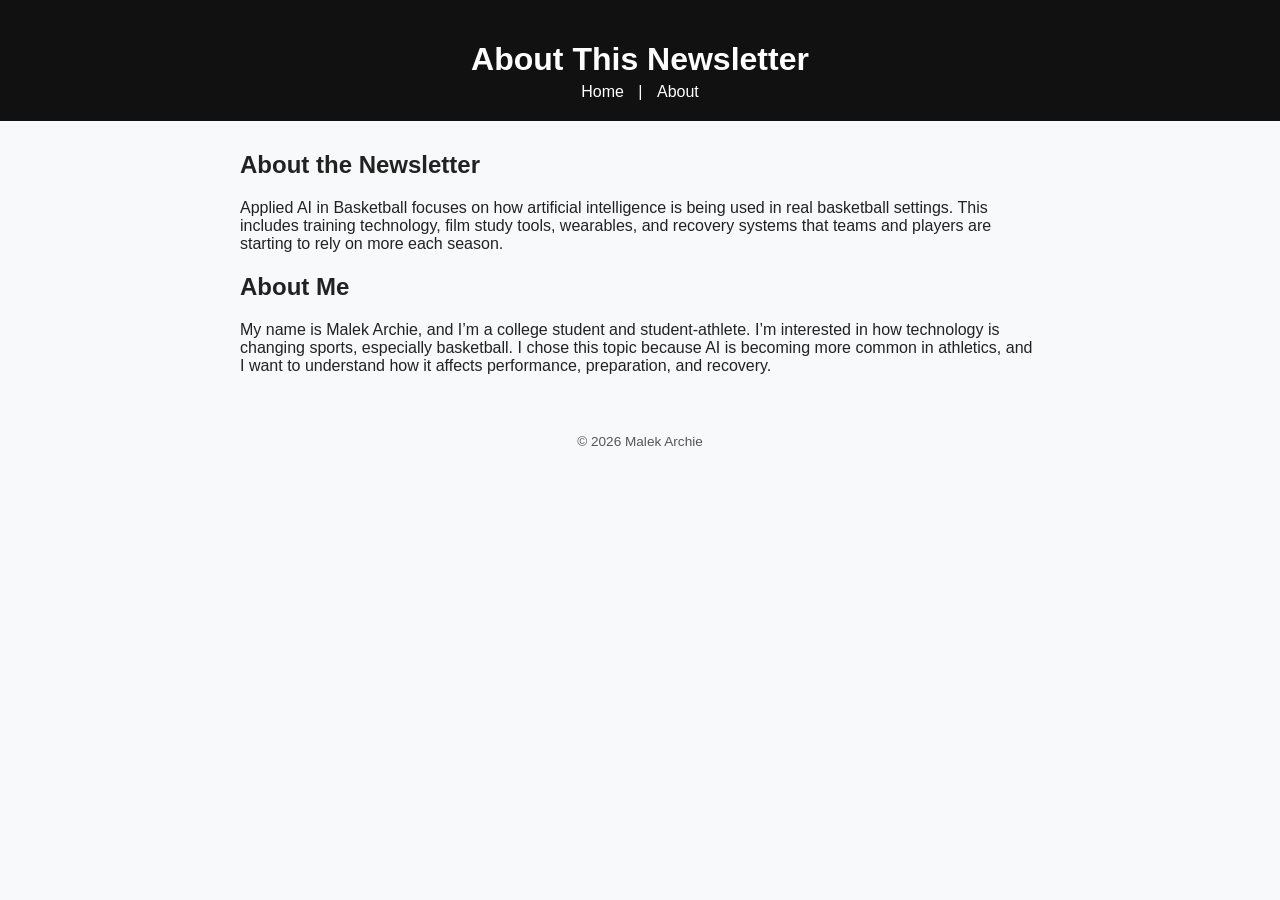
==== about.html @ 7bfc9977 "Create about.html" ====
<!DOCTYPE html>
<html lang="en">
<head>
    <meta charset="UTF-8">
    <title>About – Applied AI in Basketball</title>
    <meta name="viewport" content="width=device-width, initial-scale=1.0">
    <link rel="stylesheet" href="style.css">
</head>
<body>
    <header>
        <h1>About This Newsletter</h1>
        <nav>
            <a href="index.html">Home</a> |
            <a href="about.html">About</a>
        </nav>
    </header>

    <main>
        <h2>About the Newsletter</h2>
        <p>
            Applied AI in Basketball focuses on how artificial intelligence is being used in real basketball settings.
            This includes training technology, film study tools, wearables, and recovery systems that teams and players
            are starting to rely on more each season.
        </p>

        <h2>About Me</h2>
        <p>
            My name is Malek Archie, and I’m a college student and student-athlete. I’m interested in how technology
            is changing sports, especially basketball. I chose this topic because AI is becoming more common in
            athletics, and I want to understand how it affects performance, preparation, and recovery.
        </p>
    </main>

    <footer>
        <p>&copy; 2026 Malek Archie</p>
    </footer>
</body>
</html>
---- style.css ----
body {
    font-family: Arial, Helvetica, sans-serif;
    margin: 0;
    padding: 0;
    background-color: #f8f9fa;
    color: #222;
}

header {
    background-color: #111;
    color: #fff;
    padding: 20px;
    text-align: center;
}

header h1 {
    margin-bottom: 5px;
}

.tagline {
    font-size: 0.95rem;
    color: #ccc;
}

nav a {
    color: #fff;
    margin: 0 10px;
    text-decoration: none;
}

nav a:hover {
    text-decoration: underline;
}

main {
    max-width: 800px;
    margin: 30px auto;
    padding: 0 20px;
}

.post-list {
    list-style: none;
    padding: 0;
}

.post-list li {
    margin-bottom: 15px;
}

.post-list a {
    font-weight: bold;
    color: #0056b3;
    text-decoration: none;
}

.post-list a:hover {
    text-decoration: underline;
}

.date {
    display: block;
    font-size: 0.85rem;
    color: #666;
}

article h2 {
    margin-top: 0;
}

footer {
    text-align: center;
    padding: 15px;
    font-size: 0.85rem;
    color: #555;
}
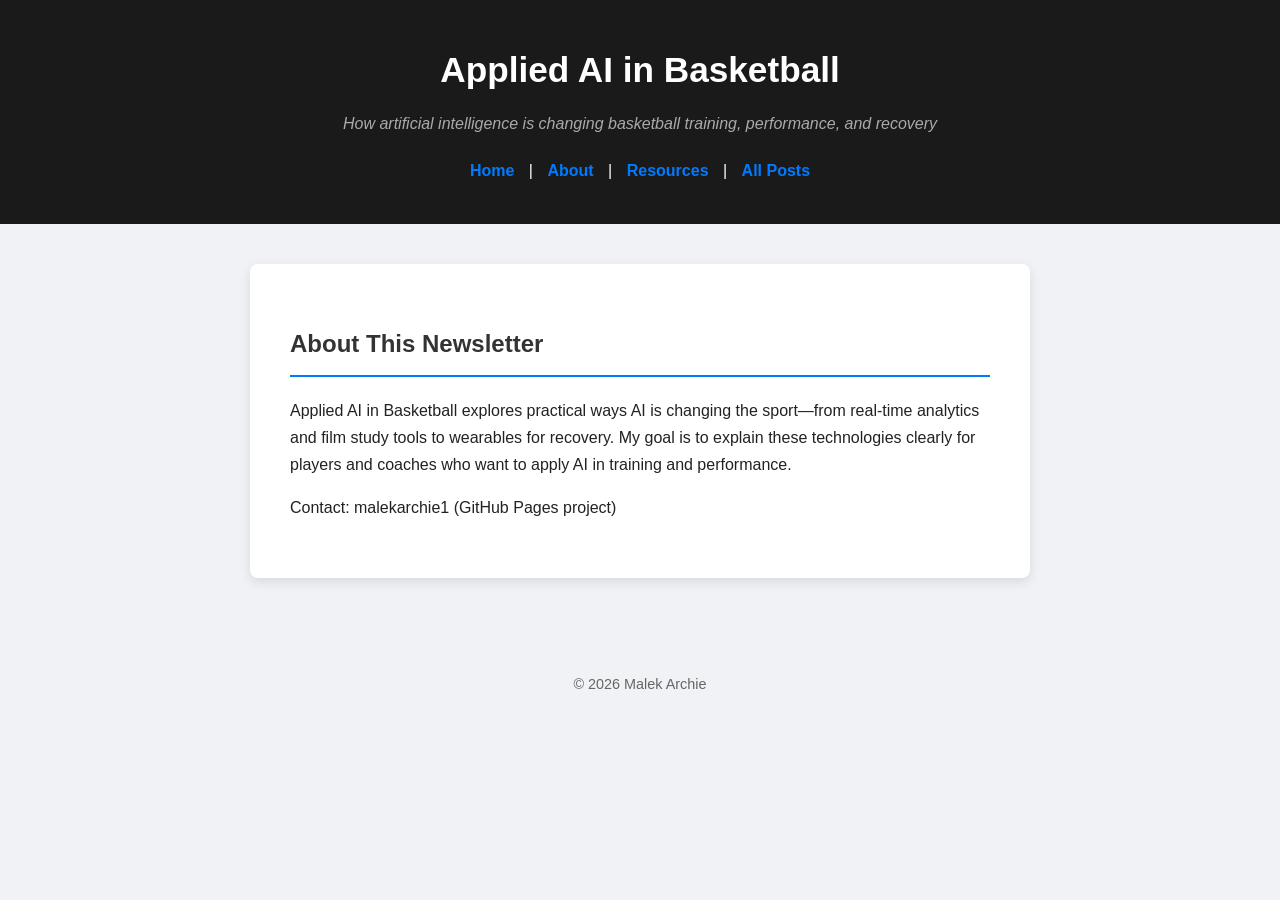
==== commit 86be0e91: "Update about.html" ====
--- a/about.html
+++ b/about.html
@@ -2,37 +2,32 @@
 <html lang="en">
 <head>
     <meta charset="UTF-8">
-    <title>About – Applied AI in Basketball</title>
+    <title>About - Applied AI in Basketball</title>
     <meta name="viewport" content="width=device-width, initial-scale=1.0">
     <link rel="stylesheet" href="style.css">
 </head>
 <body>
-    <header>
-        <h1>About This Newsletter</h1>
-        <nav>
-            <a href="index.html">Home</a> |
-            <a href="about.html">About</a>
-        </nav>
-    </header>
 
-    <main>
-        <h2>About the Newsletter</h2>
-        <p>
-            Applied AI in Basketball focuses on how artificial intelligence is being used in real basketball settings.
-            This includes training technology, film study tools, wearables, and recovery systems that teams and players
-            are starting to rely on more each season.
-        </p>
+<header>
+    <h1>Applied AI in Basketball</h1>
+    <p class="tagline">How artificial intelligence is changing basketball training, performance, and recovery</p>
+    <nav>
+        <a href="index.html">Home</a> |
+        <a href="about.html">About</a> |
+        <a href="resources.html">Resources</a> |
+        <a href="index.html#posts">All Posts</a>
+    </nav>
+</header>
 
-        <h2>About Me</h2>
-        <p>
-            My name is Malek Archie, and I’m a college student and student-athlete. I’m interested in how technology
-            is changing sports, especially basketball. I chose this topic because AI is becoming more common in
-            athletics, and I want to understand how it affects performance, preparation, and recovery.
-        </p>
-    </main>
+<main>
+    <h2>About This Newsletter</h2>
+    <p>Applied AI in Basketball explores practical ways AI is changing the sport—from real-time analytics and film study tools to wearables for recovery. My goal is to explain these technologies clearly for players and coaches who want to apply AI in training and performance.</p>
+    <p>Contact: malekarchie1 (GitHub Pages project)</p>
+</main>
 
-    <footer>
-        <p>&copy; 2026 Malek Archie</p>
-    </footer>
+<footer>
+    <p>&copy; 2026 Malek Archie</p>
+</footer>
+
 </body>
 </html>
--- a/style.css
+++ b/style.css
@@ -1,75 +1,147 @@
+/* MODERN DESIGN SYSTEM */
 body {
-    font-family: Arial, Helvetica, sans-serif;
+    font-family: 'Helvetica Neue', Arial, sans-serif;
+    line-height: 1.7;
+    color: #222;
+    background-color: #f0f2f5; /* Grey background */
     margin: 0;
     padding: 0;
-    background-color: #f8f9fa;
-    color: #222;
 }
 
+/* HEADER */
 header {
-    background-color: #111;
-    color: #fff;
-    padding: 20px;
+    background-color: #1a1a1a; /* Dark header */
+    color: white;
+    padding: 40px 20px;
     text-align: center;
 }
 
-header h1 {
-    margin-bottom: 5px;
+header h1 { 
+    margin: 0; 
+    font-size: 2.2rem; 
 }
 
-.tagline {
-    font-size: 0.95rem;
-    color: #ccc;
+.tagline { 
+    color: #aaa; 
+    font-style: italic; 
+    margin-top: 10px; 
 }
 
-nav a {
-    color: #fff;
-    margin: 0 10px;
-    text-decoration: none;
+/* NAVIGATION */
+nav { 
+    margin-top: 20px; 
+}
+
+nav a { 
+    text-decoration: none; 
+    color: #007bff; 
+    font-weight: bold; 
+    margin: 0 10px; 
+    transition: color 0.3s, text-decoration 0.3s;
 }
 
 nav a:hover {
+    color: #0056b3;
     text-decoration: underline;
 }
 
-main {
-    max-width: 800px;
-    margin: 30px auto;
-    padding: 0 20px;
+/* HERO FEATURED POST (Optional for homepage) */
+.hero {
+    background-color: #007bff;
+    color: white;
+    padding: 30px;
+    border-radius: 8px;
+    text-align: center;
+    margin-bottom: 40px;
 }
 
-.post-list {
-    list-style: none;
-    padding: 0;
+.hero h2 { 
+    margin: 0 0 10px 0; 
 }
 
-.post-list li {
-    margin-bottom: 15px;
+.hero p { 
+    font-size: 1.1rem; 
 }
 
-.post-list a {
+.hero a {
+    color: white;
     font-weight: bold;
-    color: #0056b3;
     text-decoration: none;
+    border: 1px solid white;
+    padding: 8px 16px;
+    border-radius: 4px;
+    transition: background-color 0.3s, color 0.3s;
+}
+
+.hero a:hover {
+    background-color: white;
+    color: #007bff;
+}
+
+/* MAIN CONTENT BOX */
+main {
+    max-width: 700px;
+    margin: 40px auto;
+    padding: 40px;
+    background-color: #ffffff; /* White content box */
+    border-radius: 8px;
+    box-shadow: 0 4px 12px rgba(0,0,0,0.1);
+}
+
+/* HEADINGS */
+h2 { 
+    border-bottom: 2px solid #007bff; 
+    padding-bottom: 10px; 
+    color: #333; 
+}
+
+/* POST LIST STYLING */
+.post-list { 
+    list-style: none; 
+    padding: 0; 
+}
+
+.post-list li { 
+    padding: 20px 0; 
+    border-bottom: 1px solid #eee; 
+}
+
+.post-list a { 
+    font-size: 1.25rem; 
+    color: #007bff; 
+    text-decoration: none; 
+    display: block;
+    margin-bottom: 5px;
 }
 
 .post-list a:hover {
     text-decoration: underline;
 }
 
-.date {
-    display: block;
-    font-size: 0.85rem;
-    color: #666;
+.date { 
+    color: #777; 
+    font-size: 0.85rem; 
 }
 
-article h2 {
-    margin-top: 0;
+/* POST IMAGES */
+.post-image {
+    width: 100%;
+    height: auto;
+    border-radius: 8px;
+    margin: 20px 0;
 }
 
-footer {
-    text-align: center;
-    padding: 15px;
-    font-size: 0.85rem;
-    color: #555;
+/* FOOTER */
+footer { 
+    text-align: center; 
+    padding: 40px; 
+    color: #666; 
+    font-size: 0.9rem; 
 }
+
+/* RESPONSIVE MOBILE ADJUSTMENTS */
+@media (max-width: 600px) {
+    footer { padding: 20px; font-size: 0.8rem; }
+    main { padding: 20px; margin: 20px; }
+    header { padding: 30px 15px; }
+}
